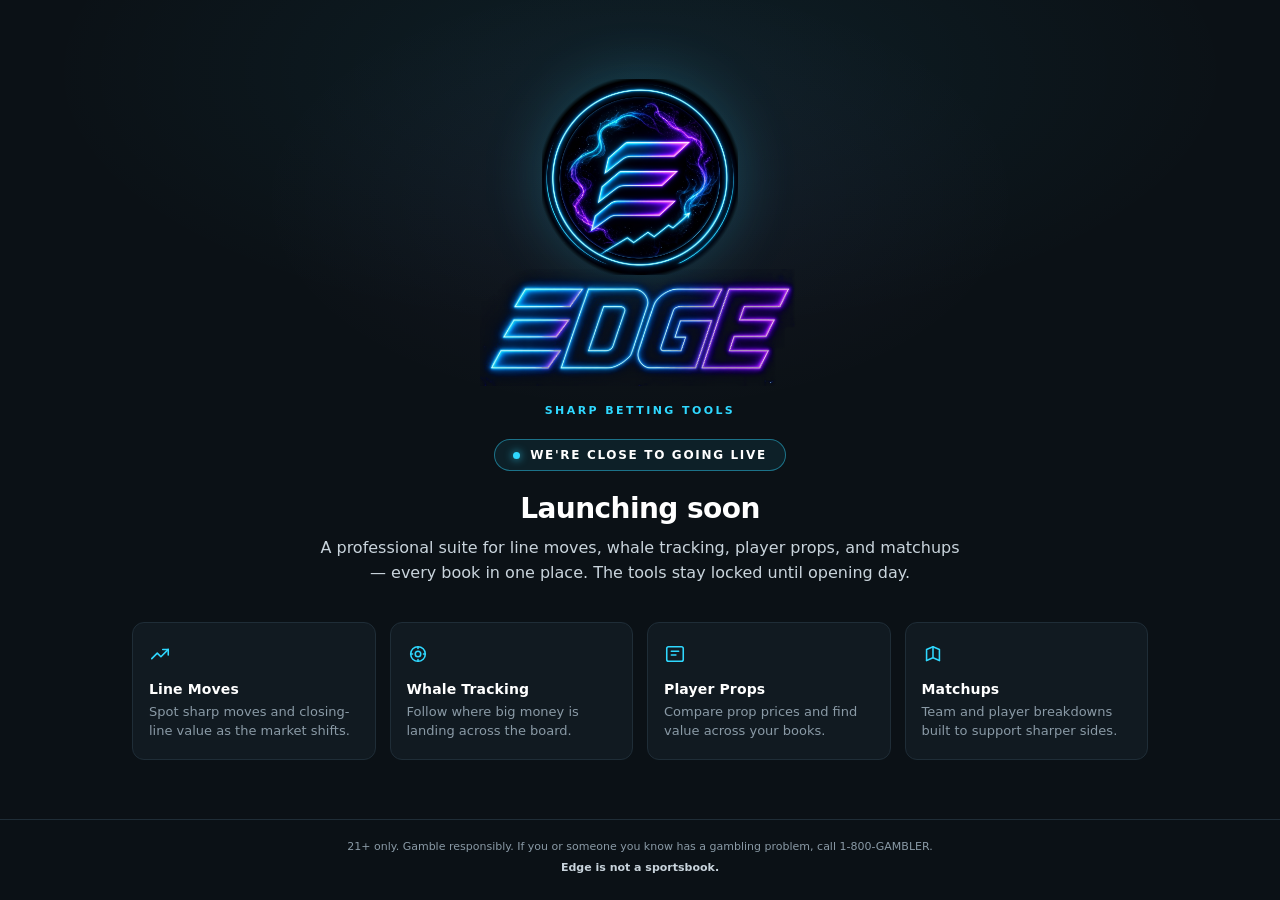
==== index.html @ 6da882a3 "Add the Edge coming-soon static page. Place the approved index.html and assets at the repo root so R" ====
<!DOCTYPE html>
<html lang="en">
<head>
  <meta charset="utf-8">
  <meta name="viewport" content="width=device-width, initial-scale=1">
  <title>EDGE — Launching Soon</title>
  <meta name="description" content="EDGE is a suite of sharp sports betting tools for line moves, whale tracking, props, and matchups. We're close to going live. Edge is not a sportsbook.">
  <link rel="icon" type="image/png" href="assets/favicon.png">
  <link rel="icon" href="assets/favicon.ico">
  <style>
    :root {
      --bg: #0b1116;
      --bg-2: #0e141a;
      --card: #111a21;
      --border: #1f2d37;
      --cyan: #2fd8ff;
      --violet: #b388ff;
      --white: #ffffff;
      --muted: #8a9aa6;
      --soft: #c9d4dc;
    }

    * { box-sizing: border-box; margin: 0; padding: 0; }

    html, body {
      background: var(--bg);
      color: var(--white);
      font-family: Inter, "Noto Sans", "Segoe UI", system-ui, sans-serif;
      -webkit-font-smoothing: antialiased;
      text-rendering: optimizeLegibility;
    }

    body {
      min-height: 100vh;
      display: flex;
      flex-direction: column;
      background:
        radial-gradient(ellipse 80% 50% at 50% 8%, rgba(47, 216, 255, 0.07), transparent 58%),
        radial-gradient(ellipse 50% 40% at 50% 22%, rgba(179, 136, 255, 0.05), transparent 60%),
        var(--bg);
    }

    .page {
      flex: 1;
      width: 100%;
      max-width: 1080px;
      margin: 0 auto;
      padding: 48px 32px 28px;
      display: flex;
      flex-direction: column;
      align-items: center;
      justify-content: center;
      text-align: center;
    }

    .logo-lockup {
      display: flex;
      flex-direction: column;
      align-items: center;
    }

    .logo-e {
      width: 196px;
      height: 196px;
      display: block;
      filter: drop-shadow(0 0 28px rgba(47, 216, 255, 0.22));
    }

    .logo-wordmark {
      width: 320px;
      max-width: 78vw;
      height: auto;
      margin-top: -6px;
      display: block;
    }

    .eyebrow {
      margin-top: 18px;
      font-size: 11px;
      font-weight: 700;
      letter-spacing: 0.22em;
      text-transform: uppercase;
      color: var(--cyan);
    }

    .banner {
      margin-top: 22px;
      display: inline-flex;
      align-items: center;
      gap: 10px;
      padding: 8px 18px;
      border-radius: 999px;
      border: 1px solid rgba(47, 216, 255, 0.45);
      background: rgba(47, 216, 255, 0.08);
      color: var(--white);
      font-size: 12px;
      font-weight: 700;
      letter-spacing: 0.14em;
      text-transform: uppercase;
    }

    .banner-dot {
      width: 7px;
      height: 7px;
      border-radius: 50%;
      background: var(--cyan);
      box-shadow: 0 0 8px rgba(47, 216, 255, 0.9);
      animation: pulse 2.2s ease-in-out infinite;
    }

    @keyframes pulse {
      0%, 100% { opacity: 1; transform: scale(1); }
      50% { opacity: 0.55; transform: scale(0.85); }
    }

    h1 {
      margin-top: 20px;
      font-size: 28px;
      font-weight: 700;
      letter-spacing: -0.02em;
      line-height: 1.25;
    }

    .lead {
      margin-top: 10px;
      max-width: 640px;
      font-size: 16px;
      line-height: 1.55;
      color: var(--soft);
    }

    .locked {
      margin-top: 10px;
      font-size: 13px;
      color: var(--muted);
    }

    .features {
      margin-top: 36px;
      width: 100%;
      display: grid;
      grid-template-columns: repeat(4, 1fr);
      gap: 14px;
    }

    .feature {
      background: var(--card);
      border: 1px solid var(--border);
      border-radius: 12px;
      padding: 20px 16px 18px;
      text-align: left;
    }

    .feature svg {
      width: 22px;
      height: 22px;
      stroke: var(--cyan);
      fill: none;
      stroke-width: 1.7;
      stroke-linecap: round;
      stroke-linejoin: round;
      margin-bottom: 12px;
    }

    .feature h2 {
      font-size: 14px;
      font-weight: 700;
      letter-spacing: 0.01em;
      margin-bottom: 6px;
      color: var(--white);
    }

    .feature p {
      font-size: 13px;
      line-height: 1.45;
      color: var(--muted);
    }

    footer {
      width: 100%;
      padding: 18px 28px 24px;
      border-top: 1px solid var(--border);
      text-align: center;
    }

    footer p {
      max-width: 720px;
      margin: 0 auto;
      font-size: 11px;
      line-height: 1.55;
      color: var(--muted);
    }

    footer .not-a-book {
      margin-top: 4px;
      color: var(--soft);
      font-weight: 600;
    }

    @media (max-width: 840px) {
      .page { padding: 36px 20px 24px; }
      .logo-e { width: 156px; height: 156px; }
      .logo-wordmark { width: 260px; }
      h1 { font-size: 24px; }
      .features { grid-template-columns: repeat(2, 1fr); }
    }

    @media (max-width: 430px) {
      .page { padding: 20px 16px 12px; }
      .logo-e { width: 118px; height: 118px; }
      .logo-wordmark { width: 210px; margin-top: -6px; }
      .eyebrow { margin-top: 10px; font-size: 10px; }
      .banner { margin-top: 14px; font-size: 11px; padding: 7px 14px; }
      h1 { margin-top: 14px; font-size: 20px; }
      .lead { margin-top: 8px; font-size: 13.5px; }
      .features { margin-top: 18px; gap: 10px; }
      .feature { padding: 12px 12px 12px; }
      .feature svg { width: 20px; height: 20px; margin-bottom: 8px; }
      .feature h2 { font-size: 13px; margin-bottom: 4px; }
      .feature p { font-size: 12px; }
      footer { padding: 12px 16px 14px; }
    }
  </style>
</head>
<body>
  <main class="page">
    <div class="logo-lockup">
      <img class="logo-e" src="assets/edge_neon_E.png" width="196" height="196" alt="EDGE logo">
      <img class="logo-wordmark" src="assets/edge_wordmark.png" width="320" height="117" alt="EDGE">
    </div>

    <p class="eyebrow">Sharp betting tools</p>

    <div class="banner" role="status">
      <span class="banner-dot" aria-hidden="true"></span>
      We're close to going live
    </div>

    <h1>Launching soon</h1>
    <p class="lead">A professional suite for line moves, whale tracking, player props, and matchups &mdash; every book in one place. The tools stay locked until opening day.</p>

    <section class="features" aria-label="Feature teasers">
      <article class="feature">
        <svg viewBox="0 0 24 24" aria-hidden="true">
          <path d="M3 17l6-6 4 4 8-8"/>
          <path d="M15 7h6v6"/>
        </svg>
        <h2>Line Moves</h2>
        <p>Spot sharp moves and closing-line value as the market shifts.</p>
      </article>
      <article class="feature">
        <svg viewBox="0 0 24 24" aria-hidden="true">
          <circle cx="12" cy="12" r="8"/>
          <circle cx="12" cy="12" r="3"/>
          <path d="M12 4v2M12 18v2M4 12h2M18 12h2"/>
        </svg>
        <h2>Whale Tracking</h2>
        <p>Follow where big money is landing across the board.</p>
      </article>
      <article class="feature">
        <svg viewBox="0 0 24 24" aria-hidden="true">
          <rect x="3" y="4" width="18" height="16" rx="2"/>
          <path d="M8 9h8M8 13h5"/>
        </svg>
        <h2>Player Props</h2>
        <p>Compare prop prices and find value across your books.</p>
      </article>
      <article class="feature">
        <svg viewBox="0 0 24 24" aria-hidden="true">
          <path d="M5 19V7l7-3 7 3v12"/>
          <path d="M5 19l7-3 7 3M12 4v12"/>
        </svg>
        <h2>Matchups</h2>
        <p>Team and player breakdowns built to support sharper sides.</p>
      </article>
    </section>
  </main>

  <footer>
    <p>21+ only. Gamble responsibly. If you or someone you know has a gambling problem, call 1-800-GAMBLER.</p>
    <p class="not-a-book">Edge is not a sportsbook.</p>
  </footer>
</body>
</html>
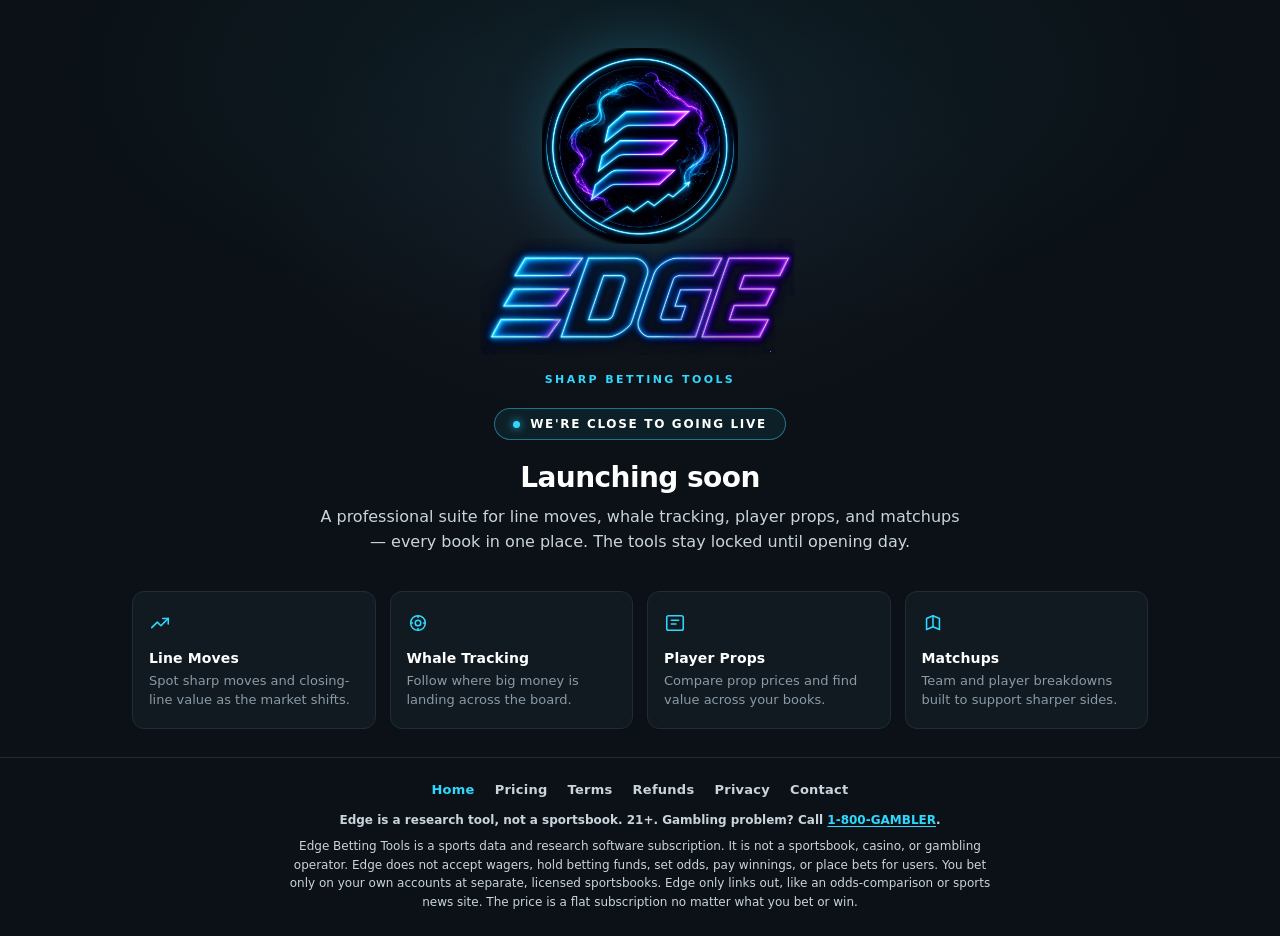
==== commit fdfa9b25: "Add pricing, legal, and contact pages for Stripe review. State on every page that Edge is a flat sof" ====
--- a/index.html
+++ b/index.html
@@ -4,7 +4,8 @@
   <meta charset="utf-8">
   <meta name="viewport" content="width=device-width, initial-scale=1">
   <title>EDGE — Launching Soon</title>
-  <meta name="description" content="EDGE is a suite of sharp sports betting tools for line moves, whale tracking, props, and matchups. We're close to going live. Edge is not a sportsbook.">
+  <meta name="description" content="Edge Betting Tools is a sports data and research software subscription. It is not a sportsbook, casino, or gambling operator. Launching soon.">
+  <meta name="theme-color" content="#0b1116">
   <link rel="icon" type="image/png" href="assets/favicon.png">
   <link rel="icon" href="assets/favicon.ico">
   <style>
@@ -181,6 +182,10 @@
       padding: 18px 28px 24px;
       border-top: 1px solid var(--border);
       text-align: center;
+      display: flex;
+      flex-direction: column;
+      align-items: center;
+      gap: 8px;
     }
 
     footer p {
@@ -191,10 +196,51 @@
       color: var(--muted);
     }
 
-    footer .not-a-book {
-      margin-top: 4px;
+    .footer-nav {
+      display: flex;
+      flex-wrap: wrap;
+      justify-content: center;
+      gap: 4px 16px;
+      max-width: 760px;
+    }
+
+    .footer-nav a {
+      color: var(--soft);
+      font-size: 13px;
+      font-weight: 600;
+      letter-spacing: 0.02em;
+      text-decoration: none;
+      padding: 6px 2px;
+    }
+
+    .footer-nav a:hover,
+    .footer-nav a[aria-current="page"] {
+      color: var(--cyan);
+    }
+
+    footer .rg {
       color: var(--soft);
       font-weight: 600;
+      font-size: 12px;
+    }
+
+    footer .fact {
+      color: var(--soft);
+      font-size: 12px;
+    }
+
+    footer .rg a {
+      color: var(--cyan);
+      font-weight: 700;
+      text-underline-offset: 2px;
+    }
+
+    footer .rg a:hover { color: var(--white); }
+
+    a:focus-visible {
+      outline: 2px solid var(--cyan);
+      outline-offset: 3px;
+      border-radius: 2px;
     }
 
     @media (max-width: 840px) {
@@ -218,7 +264,7 @@
       .feature svg { width: 20px; height: 20px; margin-bottom: 8px; }
       .feature h2 { font-size: 13px; margin-bottom: 4px; }
       .feature p { font-size: 12px; }
-      footer { padding: 12px 16px 14px; }
+      footer { padding: 16px 16px 22px; }
     }
   </style>
 </head>
@@ -277,8 +323,16 @@
   </main>
 
   <footer>
-    <p>21+ only. Gamble responsibly. If you or someone you know has a gambling problem, call 1-800-GAMBLER.</p>
-    <p class="not-a-book">Edge is not a sportsbook.</p>
+    <nav class="footer-nav" aria-label="Footer">
+      <a href="index.html" aria-current="page">Home</a>
+      <a href="pricing.html">Pricing</a>
+      <a href="terms.html">Terms</a>
+      <a href="refund.html">Refunds</a>
+      <a href="privacy.html">Privacy</a>
+      <a href="contact.html">Contact</a>
+    </nav>
+    <p class="rg">Edge is a research tool, not a sportsbook. 21+. Gambling problem? Call <a href="tel:18004262537">1-800-GAMBLER</a>.</p>
+    <p class="fact">Edge Betting Tools is a sports data and research software subscription. It is not a sportsbook, casino, or gambling operator. Edge does not accept wagers, hold betting funds, set odds, pay winnings, or place bets for users. You bet only on your own accounts at separate, licensed sportsbooks. Edge only links out, like an odds-comparison or sports news site. The price is a flat subscription no matter what you bet or win.</p>
   </footer>
 </body>
 </html>
